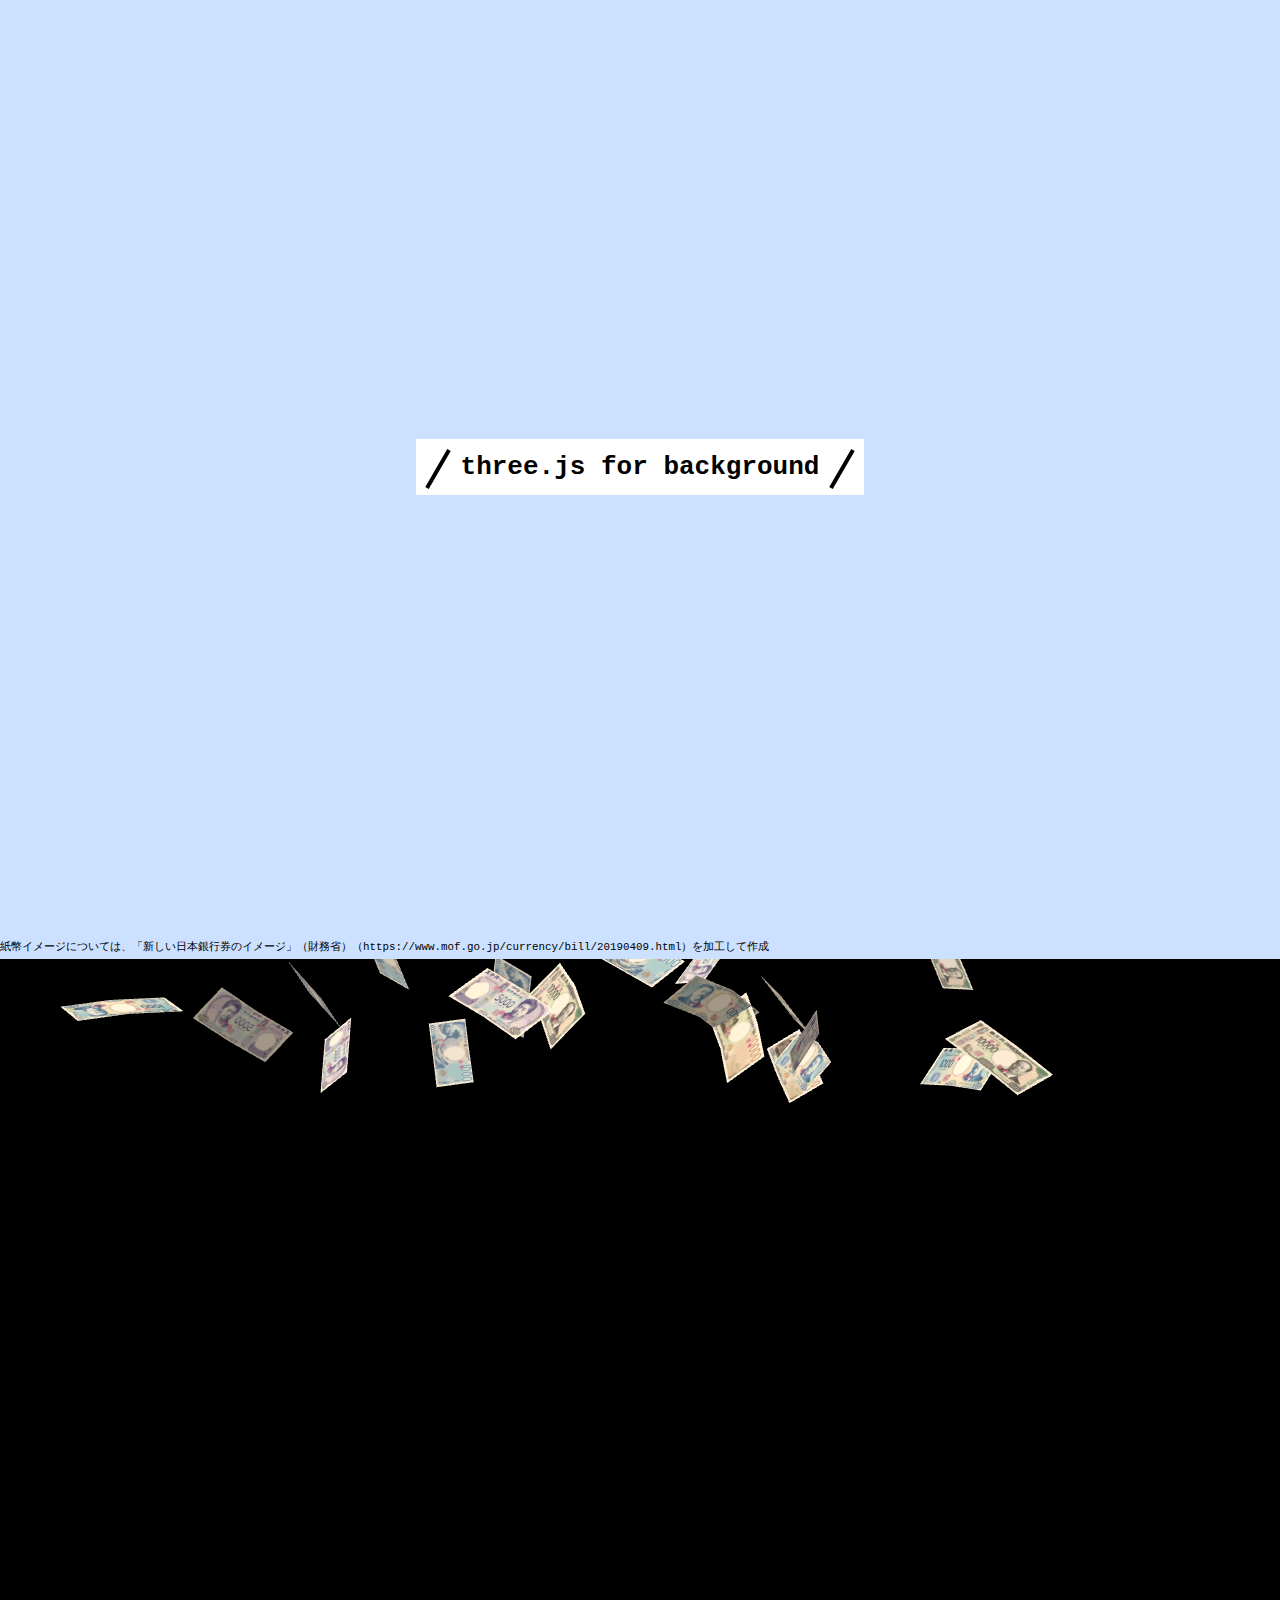
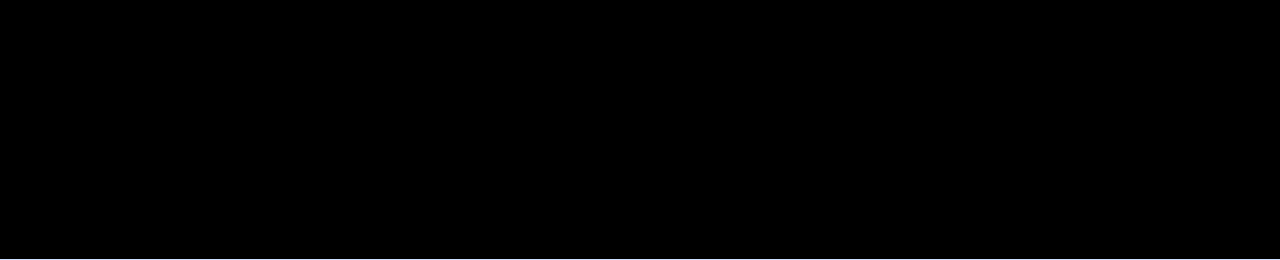
==== examples/okane_kasegitai_hito_he.html @ 5ffef7a6 "ファイル名を変更" ====
<!DOCTYPE html>
<html lang="en">
  <head>
    <title>three.js webgl - cloth simulation</title>
    <meta charset="utf-8" />
    <meta
      name="viewport"
      content="width=device-width, user-scalable=no, minimum-scale=1.0, maximum-scale=1.0"
    />
    <link type="text/css" rel="stylesheet" href="main.css" />
    <style>
      body {
        background-color: #cce0ff;
        color: #000;
      }
      a {
        color: #080;
      }
    </style>
  </head>

  <body>
    <h1><span>three.js for background</span></h1>

    <small
      >紙幣イメージについては、「新しい日本銀行券のイメージ」（財務省）（https://www.mof.go.jp/currency/bill/20190409.html）を加工して作成</small
    >

    <script type="module">
      import * as THREE from "../build/three.module.js";

      import Stats from "./jsm/libs/stats.module.js";
      import { GUI } from "./jsm/libs/dat.gui.module.js";

      import { OrbitControls } from "./jsm/controls/OrbitControls.js";

      /*
       * Cloth Simulation using a relaxed constraints solver
       */

      // Suggested Readings

      // Advanced Character Physics by Thomas Jakobsen Character
      // http://freespace.virgin.net/hugo.elias/models/m_cloth.htm
      // http://en.wikipedia.org/wiki/Cloth_modeling
      // http://cg.alexandra.dk/tag/spring-mass-system/
      // Real-time Cloth Animation http://www.darwin3d.com/gamedev/articles/col0599.pdf

      var params = {
        enableWind: true
      };

      var DAMPING = 0.05;
      var DRAG = 1 - DAMPING;
      var MASS = 500000;
      var restDistance = 60;

      var WIND_STRENGTH = 20000;

      var xSegs = 1;
      var ySegs = 2;

      var clothFunction = plane(restDistance * xSegs, restDistance * ySegs);

      //   var cloth = new Cloth(xSegs, ySegs);
      var clothes = [];

      var GRAVITY = 220 * 1.4;
      //   var gravity = new THREE.Vector3(50, -GRAVITY, 50).multiplyScalar(MASS);

      var TIMESTEP = 18 / 1000;
      var TIMESTEP_SQ = TIMESTEP * TIMESTEP;

      var windForce = new THREE.Vector3(0, 0, 0);

      var tmpForce = new THREE.Vector3();

      var lastTime;

      var MAX_CLOTH_COUNT = 20;

      function plane(width, height) {
        return function(u, v, target) {
          var x = (v + 0.5) * height;
          var y = 0;
          var z = (u - 0.5) * width;

          target.set(x, y, z);
        };
      }

      function Particle(x, y, z, mass) {
        this.position = new THREE.Vector3();
        this.previous = new THREE.Vector3();
        this.original = new THREE.Vector3();
        this.a = new THREE.Vector3(1, 0.5, 0); // acceleration
        this.mass = mass;
        this.invMass = 1 / mass;
        this.tmp = new THREE.Vector3();
        this.tmp2 = new THREE.Vector3();

        // init

        clothFunction(x, y, this.position); // position
        clothFunction(x, y, this.previous); // previous
        clothFunction(x, y, this.original);
      }

      // Force -> Acceleration

      Particle.prototype.addForce = function(force) {
        this.a.add(this.tmp2.copy(force).multiplyScalar(this.invMass));
      };

      // Performs Verlet integration

      Particle.prototype.integrate = function(timesq) {
        var newPos = this.tmp.subVectors(this.position, this.previous);
        newPos.multiplyScalar(DRAG).add(this.position);
        newPos.add(this.a.multiplyScalar(timesq));

        this.tmp = this.previous;
        this.previous = this.position;
        this.position = newPos;

        this.a.set(0, 0, 0);
      };

      var diff = new THREE.Vector3();

      function satisfyConstraints(p1, p2, distance) {
        diff.subVectors(p2.position, p1.position);
        var currentDist = diff.length();
        if (currentDist === 0) return; // prevents division by 0
        var correction = diff.multiplyScalar(1 - distance / currentDist);
        var correctionHalf = correction.multiplyScalar(0.04);
        p1.position.add(correctionHalf);
        p2.position.sub(correctionHalf);
      }

      function Cloth(w, h) {
        w = w || 10;
        h = h || 10;
        this.w = w;
        this.h = h;

        var particles = [];
        var constraints = [];

        var u, v;

        // Create particles
        for (v = 0; v <= h; v++) {
          for (u = 0; u <= w; u++) {
            particles.push(new Particle(u / w, v / h, 0, MASS));
          }
        }

        // Structural

        for (v = 0; v < h; v++) {
          for (u = 0; u < w; u++) {
            constraints.push([
              particles[index(u, v)],
              particles[index(u, v + 1)],
              restDistance
            ]);

            constraints.push([
              particles[index(u, v)],
              particles[index(u + 1, v)],
              restDistance
            ]);
          }
        }

        for (u = w, v = 0; v < h; v++) {
          constraints.push([
            particles[index(u, v)],
            particles[index(u, v + 1)],
            restDistance
          ]);
        }

        for (v = h, u = 0; u < w; u++) {
          constraints.push([
            particles[index(u, v)],
            particles[index(u + 1, v)],
            restDistance
          ]);
        }

        this.particles = particles;
        this.constraints = constraints;

        function index(u, v) {
          return u + v * (w + 1);
        }

        this.index = index;
      }

      function simulate(time) {
        if (!lastTime) {
          lastTime = time;
          return;
        }

        var i, j, k, il, kl, particles, particle, constraints, constraint;

        // Aerodynamics forces

        if (params.enableWind) {
          for (k = 0, kl = objects.length; k < kl; k++) {
            var indx;
            var normal = new THREE.Vector3();
            var indices = clothGeometrys[k].index;
            var normals = clothGeometrys[k].attributes.normal;

            particles = clothes[k].particles;

            for (i = 0, il = indices.count; i < il; i += 3) {
              for (j = 0; j < 3; j++) {
                indx = indices.getX(i + j);
                normal.fromBufferAttribute(normals, indx);
                tmpForce
                  .copy(normal)
                  .normalize()
                  .multiplyScalar(
                    normal.dot(windForce) * (k + 1) * Math.random()
                  );
                particles[indx].addForce(tmpForce);
              }
            }
          }
        }

        for (k = 0, kl = objects.length; k < kl; k++) {
          for (
            particles = clothes[k].particles, i = 0, il = particles.length;
            i < il;
            i++
          ) {
            var gravity = new THREE.Vector3(
              Math.random() * 500 - 250,
              -GRAVITY,
              Math.random() * 500 - 250
            ).multiplyScalar(MASS);

            particle = particles[i];
            particle.addForce(gravity);
            particle.integrate(TIMESTEP_SQ);
          }

          // Start Constraints

          constraints = clothes[k].constraints;
          il = constraints.length;

          for (i = 0; i < il; i++) {
            constraint = constraints[i];
            satisfyConstraints(constraint[0], constraint[1], constraint[2]);
          }
        }
      }

      /* testing cloth simulation */

      var container, stats;
      var camera, scene, renderer;

      var clothGeometry;
      var object;
      var clothGeometrys = [];
      var objects = [];

      init();
      animate();

      function init() {
        container = document.createElement("div");
        document.body.appendChild(container);

        // scene

        scene = new THREE.Scene();
        // scene.background = new THREE.Color(0xcce0ff);
        scene.background = new THREE.Color(0x000000);

        scene.fog = new THREE.Fog(0xcce0ff, 500, 10000);

        // camera

        camera = new THREE.PerspectiveCamera(
          30,
          window.innerWidth / window.innerHeight,
          1,
          10000
        );
        // camera.position.set(1000, 50, 1500);
        camera.position.set(2348.959, 448.537, 34.974);

        // lights

        scene.add(new THREE.AmbientLight(0x666666));

        var light = new THREE.DirectionalLight(0xdfebff, 1);
        light.position.set(50, 200, 100);
        light.position.multiplyScalar(1.3);

        light.castShadow = true;

        light.shadow.mapSize.width = 1024;
        light.shadow.mapSize.height = 1024;

        var d = 300;

        light.shadow.camera.left = -d;
        light.shadow.camera.right = d;
        light.shadow.camera.top = d;
        light.shadow.camera.bottom = -d;

        light.shadow.camera.far = 1000;

        scene.add(light);

        // cloth material

        addCloth(MAX_CLOTH_COUNT);

        // ground

        // var groundTexture = loader.load( 'textures/terrain/grasslight-big.jpg' );
        // groundTexture.wrapS = groundTexture.wrapT = THREE.RepeatWrapping;
        // groundTexture.repeat.set( 25, 25 );
        // groundTexture.anisotropy = 16;

        // var groundMaterial = new THREE.MeshLambertMaterial( { map: groundTexture } );

        // var mesh = new THREE.Mesh( new THREE.PlaneBufferGeometry( 20000, 20000 ), groundMaterial );
        // mesh.position.y = - 250;
        // mesh.rotation.x = - Math.PI / 2;
        // mesh.receiveShadow = true;
        // scene.add( mesh );

        // renderer

        renderer = new THREE.WebGLRenderer({ antialias: true });
        renderer.setPixelRatio(window.devicePixelRatio);
        renderer.setSize(window.innerWidth, window.innerHeight);

        container.appendChild(renderer.domElement);

        renderer.gammaInput = true;
        renderer.gammaOutput = true;

        renderer.shadowMap.enabled = true;

        // controls
        var controls = new OrbitControls(camera, renderer.domElement);
        controls.maxPolarAngle = Math.PI * 0.5;
        controls.minDistance = 1000;
        controls.maxDistance = 5000;

        // performance monitor

        // stats = new Stats();
        // container.appendChild(stats.dom);

        //

        window.addEventListener("resize", onWindowResize, false);

        //

        // var gui = new GUI();
        // gui.add(params, "enableWind");
      }

      //

      function onWindowResize() {
        camera.aspect = window.innerWidth / window.innerHeight;
        camera.updateProjectionMatrix();

        renderer.setSize(window.innerWidth, window.innerHeight);
      }

      //

      function animate() {
        requestAnimationFrame(animate);

        var time = Date.now();

        var windStrength = Math.cos(time / 7000) * WIND_STRENGTH + 40;

        windForce.set(
          Math.sin(time / 2000),
          Math.cos(time / 3000),
          Math.sin(time / 1000)
        );
        windForce.normalize();
        windForce.multiplyScalar(windStrength);

        if (Math.random() <= 0.6) addCloth(1);

        simulate(time);
        render();
        // stats.update();
      }

      function render() {
        console.log(object);

        var isTele = object.position.y < -300;

        for (var i = 0, il = objects.length; i < il; i++) {
          if (clothes[i].particles[0].position.y < -1500) {
            scene.remove(objects[i]);
            // objects.splice(i, 1);
            // clothes.splice(i, 1);
            // clothGeometrys.splice(i, 1);

            // i++;

            objects[i].visible = false;
          }

          var p = clothes[i].particles;

          for (var j = 0, jl = p.length; j < jl; j++) {
            var v = p[j].position;

            //   if (isTele) {
            //     object.visible = false;

            //     clothGeometry.attributes.position.setXYZ(i, v.x, v.y + 30, v.z);
            //     cloth.particles[i].position.y = v.y + 30;
            //     object.position.set(0, cloth.particles[0].position.y + 30, 0);
            //     // 回転させる
            //     var quaternion = object.quaternion;
            //     var target = new THREE.Quaternion();
            //     var axis = new THREE.Vector3(1, 1, 1).normalize();
            //     target.setFromAxisAngle(axis, Math.PI / 2);
            //     quaternion.multiply(target);

            //     object.visible = true;
            //   } else {
            //     clothGeometry.attributes.position.setXYZ(i, v.x, v.y, v.z);
            //     cloth.particles[i].position.y = v.y;
            //     object.position.set(0, cloth.particles[0].position.y, 0);
            //   }

            clothGeometrys[i].attributes.position.setXYZ(j, v.x, v.y, v.z);
          }
          clothGeometrys[i].attributes.position.needsUpdate = true;

          clothGeometrys[i].computeVertexNormals();

          var quaternion = objects[i].quaternion;
          var target = new THREE.Quaternion();
          var axis = new THREE.Vector3(
            Math.random() * 0.001,
            0,
            Math.random() * 0.001
          );
          target.setFromAxisAngle(axis, Math.PI / 180);
          quaternion.multiply(target);
        }

        console.log(camera.position);

        renderer.render(scene, camera);
      }

      function addCloth(count) {
        var textures = [
          "10000_o",
          "10000_u",
          "5000_o",
          "5000_u",
          "1000_o",
          "1000_u"
        ];

        var loader = new THREE.TextureLoader();

        // Cloth追加処理
        for (var i = 0; i < count; i++) {
          clothes.push(new Cloth(xSegs, ySegs));
          var index = clothes.length - 1;

          var clothTexture = loader.load(
            "textures/patterns/" +
              textures[Math.floor(Math.random() * textures.length)] +
              ".png"
          );
          clothTexture.anisotropy = 16;

          var clothMaterial = new THREE.MeshLambertMaterial({
            map: clothTexture,
            side: THREE.DoubleSide,
            alphaTest: 0.5
          });

          // cloth geometry

          // clothGeometry = new THREE.ParametricBufferGeometry(
          //   clothFunction,
          //   cloth.w,
          //   cloth.h
          // );

          clothGeometrys.push(
            new THREE.ParametricBufferGeometry(
              clothFunction,
              clothes[index].w,
              clothes[index].h
            )
          );

          // cloth mesh

          // object = new THREE.Mesh(clothGeometry, clothMaterial);
          // object.position.set(0, 300, 0);
          // object.castShadow = true;
          // scene.add(object);

          object = new THREE.Mesh(clothGeometrys[index], clothMaterial);
          object.position.set(
            Math.random() * 1000 - 500,
            Math.random() * 500 + 500,
            Math.random() * 1000 - 500
          );
          object.castShadow = true;

          var quaternion = object.quaternion;
          var target = new THREE.Quaternion();
          var axis = new THREE.Vector3(
            Math.random() - 0.5,
            Math.random() - 0.5,
            Math.random() - 0.5
          ).normalize();
          target.setFromAxisAngle(axis, Math.PI / 3);
          quaternion.multiply(target);

          scene.add(object);

          objects.push(object);
        }

        object.customDepthMaterial = new THREE.MeshDepthMaterial({
          depthPacking: THREE.RGBADepthPacking,
          map: clothTexture,
          alphaTest: 0.5
        });
      }
    </script>
  </body>
</html>
---- examples/main.css ----
body {
  margin: 0;
  background-color: #000;
  color: #fff;
  font-family: Monospace;
  font-size: 13px;
  line-height: 24px;
}

a {
  color: #ff0;
  text-decoration: none;
}

a:hover {
  text-decoration: underline;
}

button {
  cursor: pointer;
  text-transform: uppercase;
}

canvas {
  display: block;
}

#info {
  position: absolute;
  top: 0px;
  width: 100%;
  padding: 10px;
  box-sizing: border-box;
  text-align: center;
  -moz-user-select: none;
  -webkit-user-select: none;
  -ms-user-select: none;
  user-select: none;
  z-index: 1; /* TODO Solve this in HTML */
}

.dg.ac {
  -moz-user-select: none;
  -webkit-user-select: none;
  -ms-user-select: none;
  user-select: none;
  z-index: 2 !important; /* TODO Solve this in HTML */
}

#three-canvas {
  position: fixed;
  z-index: -999;
  top: 0;
  left: 0;
}

h1 {
  color: #000;
  width: 100vw;
  height: 100vh;
  display: flex; /* 要素をflexboxに対応させる */
  align-items: center; /* 縦方向の中央揃え */
  justify-content: center; /* 横方向の中央揃え */
  flex-direction: column;
  font-size: 2em;
}

h1 > span {
  position: relative;
  display: inline-block;
  padding: 16px 45px;
  font-weight: bold;
  background-color: #fff;
}

h1 > span:before,
h1 > span:after {
  content: "";
  position: absolute;
  top: 50%;
  display: inline-block;
  width: 44px;
  height: 4px;
  background-color: black;
  -webkit-transform: rotate(-60deg);
  transform: rotate(-60deg);
}

h1 > span:before {
  left: 0;
}

h1 > span:after {
  right: 0;
}

.main-contents {
  width: 100vw;
  font-size: 1.3em;
  color: #fff;
  background: #000;
  padding: 3vh 10vw;
  margin-bottom: 10vw;
}
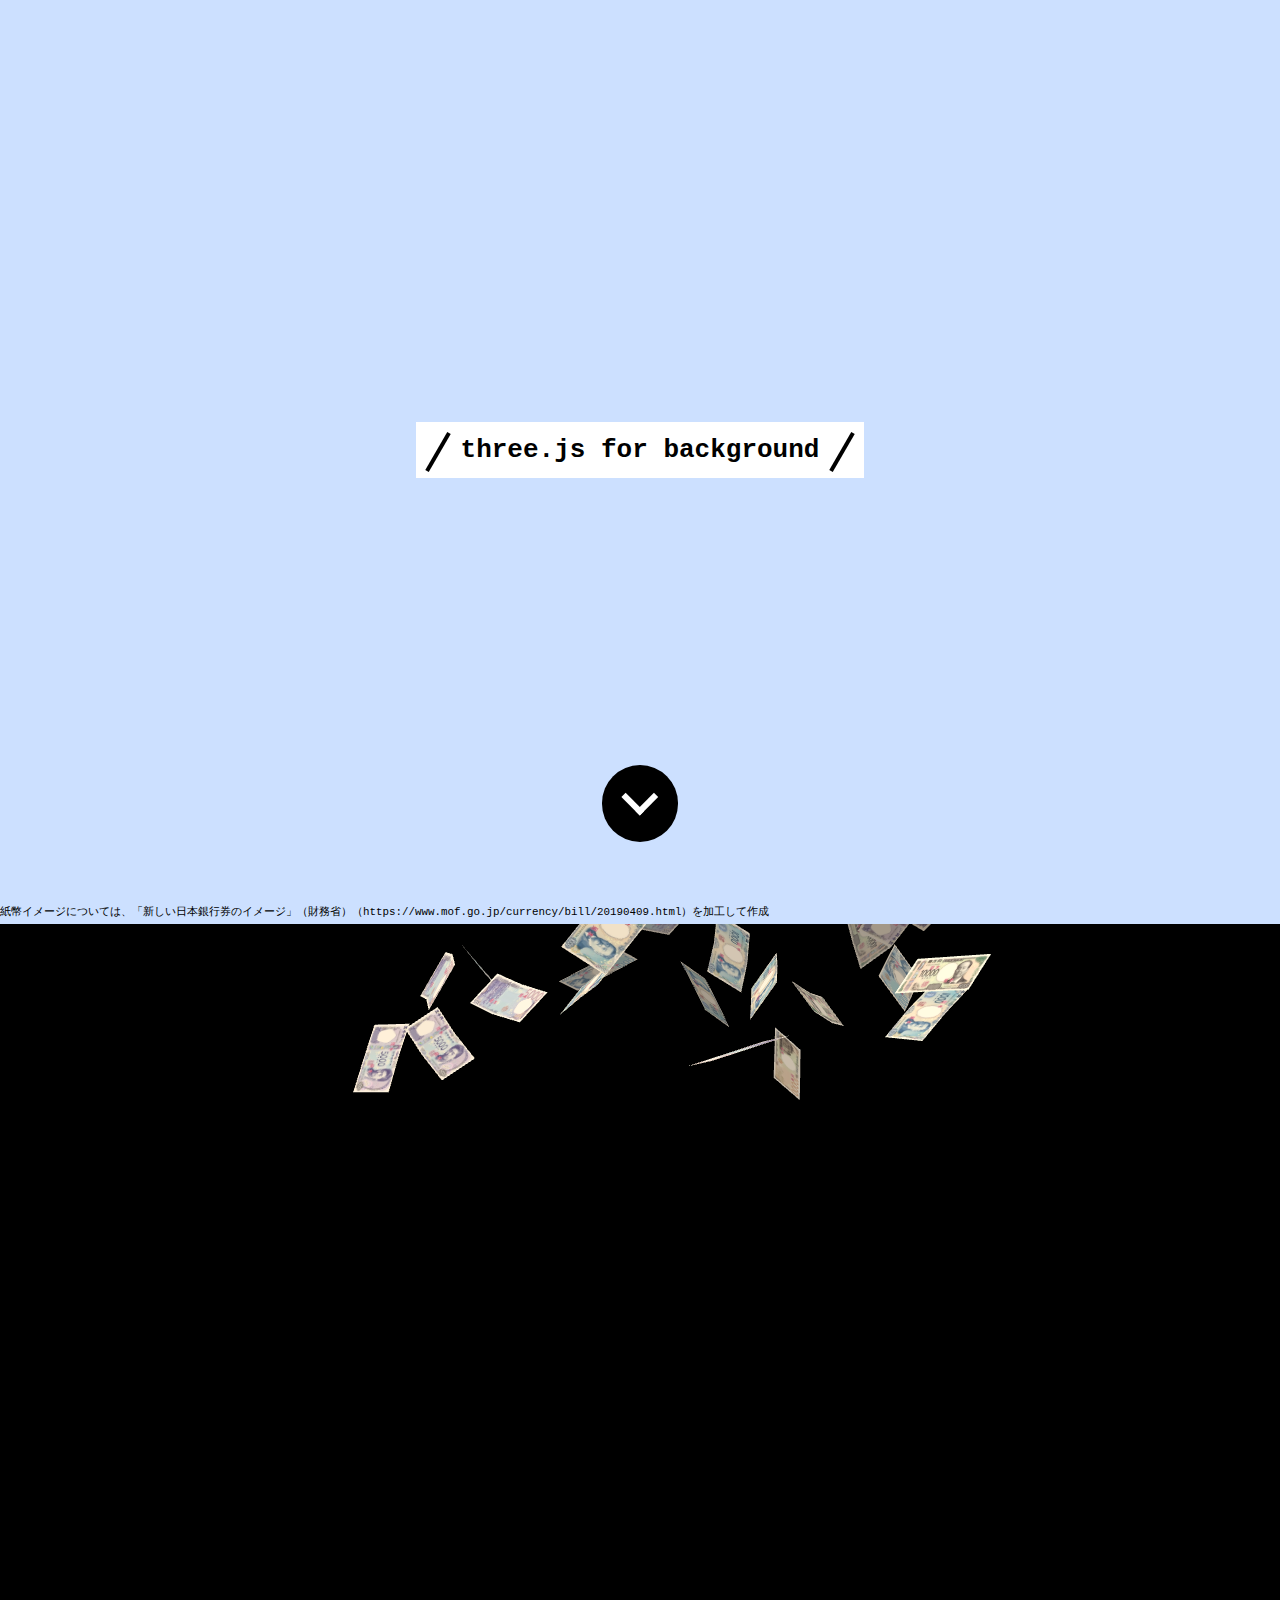
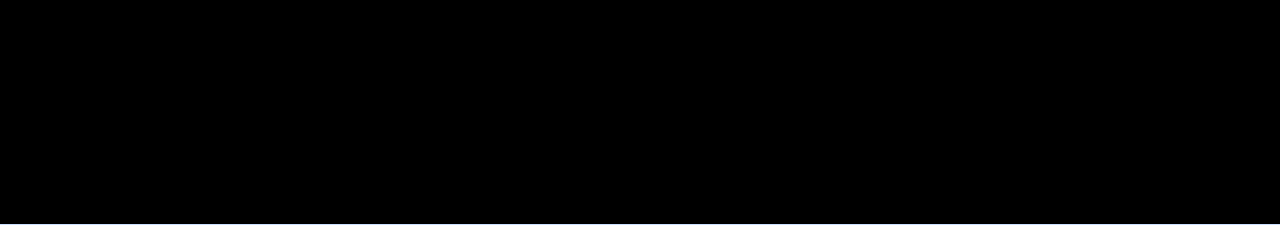
==== commit 20dab377: "余分なコメントを除去" ====
--- a/examples/okane_kasegitai_hito_he.html
+++ b/examples/okane_kasegitai_hito_he.html
@@ -62,11 +62,9 @@
 
       var clothFunction = plane(restDistance * xSegs, restDistance * ySegs);
 
-      //   var cloth = new Cloth(xSegs, ySegs);
       var clothes = [];
 
       var GRAVITY = 220 * 1.4;
-      //   var gravity = new THREE.Vector3(50, -GRAVITY, 50).multiplyScalar(MASS);
 
       var TIMESTEP = 18 / 1000;
       var TIMESTEP_SQ = TIMESTEP * TIMESTEP;
@@ -328,21 +326,6 @@
 
         addCloth(MAX_CLOTH_COUNT);
 
-        // ground
-
-        // var groundTexture = loader.load( 'textures/terrain/grasslight-big.jpg' );
-        // groundTexture.wrapS = groundTexture.wrapT = THREE.RepeatWrapping;
-        // groundTexture.repeat.set( 25, 25 );
-        // groundTexture.anisotropy = 16;
-
-        // var groundMaterial = new THREE.MeshLambertMaterial( { map: groundTexture } );
-
-        // var mesh = new THREE.Mesh( new THREE.PlaneBufferGeometry( 20000, 20000 ), groundMaterial );
-        // mesh.position.y = - 250;
-        // mesh.rotation.x = - Math.PI / 2;
-        // mesh.receiveShadow = true;
-        // scene.add( mesh );
-
         // renderer
 
         renderer = new THREE.WebGLRenderer({ antialias: true });
@@ -362,19 +345,9 @@
         controls.minDistance = 1000;
         controls.maxDistance = 5000;
 
-        // performance monitor
-
-        // stats = new Stats();
-        // container.appendChild(stats.dom);
-
         //
 
         window.addEventListener("resize", onWindowResize, false);
-
-        //
-
-        // var gui = new GUI();
-        // gui.add(params, "enableWind");
       }
 
       //
@@ -407,7 +380,6 @@
 
         simulate(time);
         render();
-        // stats.update();
       }
 
       function render() {
@@ -418,11 +390,6 @@
         for (var i = 0, il = objects.length; i < il; i++) {
           if (clothes[i].particles[0].position.y < -1500) {
             scene.remove(objects[i]);
-            // objects.splice(i, 1);
-            // clothes.splice(i, 1);
-            // clothGeometrys.splice(i, 1);
-
-            // i++;
 
             objects[i].visible = false;
           }
@@ -431,26 +398,6 @@
 
           for (var j = 0, jl = p.length; j < jl; j++) {
             var v = p[j].position;
-
-            //   if (isTele) {
-            //     object.visible = false;
-
-            //     clothGeometry.attributes.position.setXYZ(i, v.x, v.y + 30, v.z);
-            //     cloth.particles[i].position.y = v.y + 30;
-            //     object.position.set(0, cloth.particles[0].position.y + 30, 0);
-            //     // 回転させる
-            //     var quaternion = object.quaternion;
-            //     var target = new THREE.Quaternion();
-            //     var axis = new THREE.Vector3(1, 1, 1).normalize();
-            //     target.setFromAxisAngle(axis, Math.PI / 2);
-            //     quaternion.multiply(target);
-
-            //     object.visible = true;
-            //   } else {
-            //     clothGeometry.attributes.position.setXYZ(i, v.x, v.y, v.z);
-            //     cloth.particles[i].position.y = v.y;
-            //     object.position.set(0, cloth.particles[0].position.y, 0);
-            //   }
 
             clothGeometrys[i].attributes.position.setXYZ(j, v.x, v.y, v.z);
           }
@@ -504,14 +451,6 @@
             alphaTest: 0.5
           });
 
-          // cloth geometry
-
-          // clothGeometry = new THREE.ParametricBufferGeometry(
-          //   clothFunction,
-          //   cloth.w,
-          //   cloth.h
-          // );
-
           clothGeometrys.push(
             new THREE.ParametricBufferGeometry(
               clothFunction,
@@ -519,13 +458,6 @@
               clothes[index].h
             )
           );
-
-          // cloth mesh
-
-          // object = new THREE.Mesh(clothGeometry, clothMaterial);
-          // object.position.set(0, 300, 0);
-          // object.castShadow = true;
-          // scene.add(object);
 
           object = new THREE.Mesh(clothGeometrys[index], clothMaterial);
           object.position.set(
--- a/examples/main.css
+++ b/examples/main.css
@@ -58,11 +58,12 @@
   color: #000;
   width: 100vw;
   height: 100vh;
-  display: flex; /* 要素をflexboxに対応させる */
-  align-items: center; /* 縦方向の中央揃え */
-  justify-content: center; /* 横方向の中央揃え */
+  display: flex;
+  align-items: center;
+  justify-content: center;
   flex-direction: column;
   font-size: 2em;
+  margin: 0;
 }
 
 h1 > span {
@@ -73,8 +74,8 @@
   background-color: #fff;
 }
 
-h1 > span:before,
-h1 > span:after {
+h1 > span::before,
+h1 > span::after {
   content: "";
   position: absolute;
   top: 50%;
@@ -86,19 +87,50 @@
   transform: rotate(-60deg);
 }
 
-h1 > span:before {
+h1 > span::before {
   left: 0;
 }
 
-h1 > span:after {
+h1 > span::after {
   right: 0;
 }
 
+h1::before,
+h1::after {
+  position: absolute;
+  content: "";
+  top: 85vh;
+  left: 47vw;
+}
+
+h1::before {
+  background: #000;
+  left: 47vw;
+  width: 6vw;
+  height: 6vw;
+  border-radius: 50%;
+}
+h1::after {
+  box-sizing: border-box;
+  width: 2vw;
+  height: 2vw;
+  margin: 1.5vw 2vw;
+  border-right: 0.5vw solid #fff;
+  border-bottom: 0.5vw solid #fff;
+  transform: rotate(45deg);
+}
+
 .main-contents {
-  width: 100vw;
+  width: 90vw;
   font-size: 1.3em;
   color: #fff;
   background: #000;
+  box-sizing: border-box;
   padding: 3vh 10vw;
-  margin-bottom: 10vw;
+  margin: 0 5vw 10vw;
 }
+
+#copyright {
+  width: 100vw;
+  text-align: center;
+}
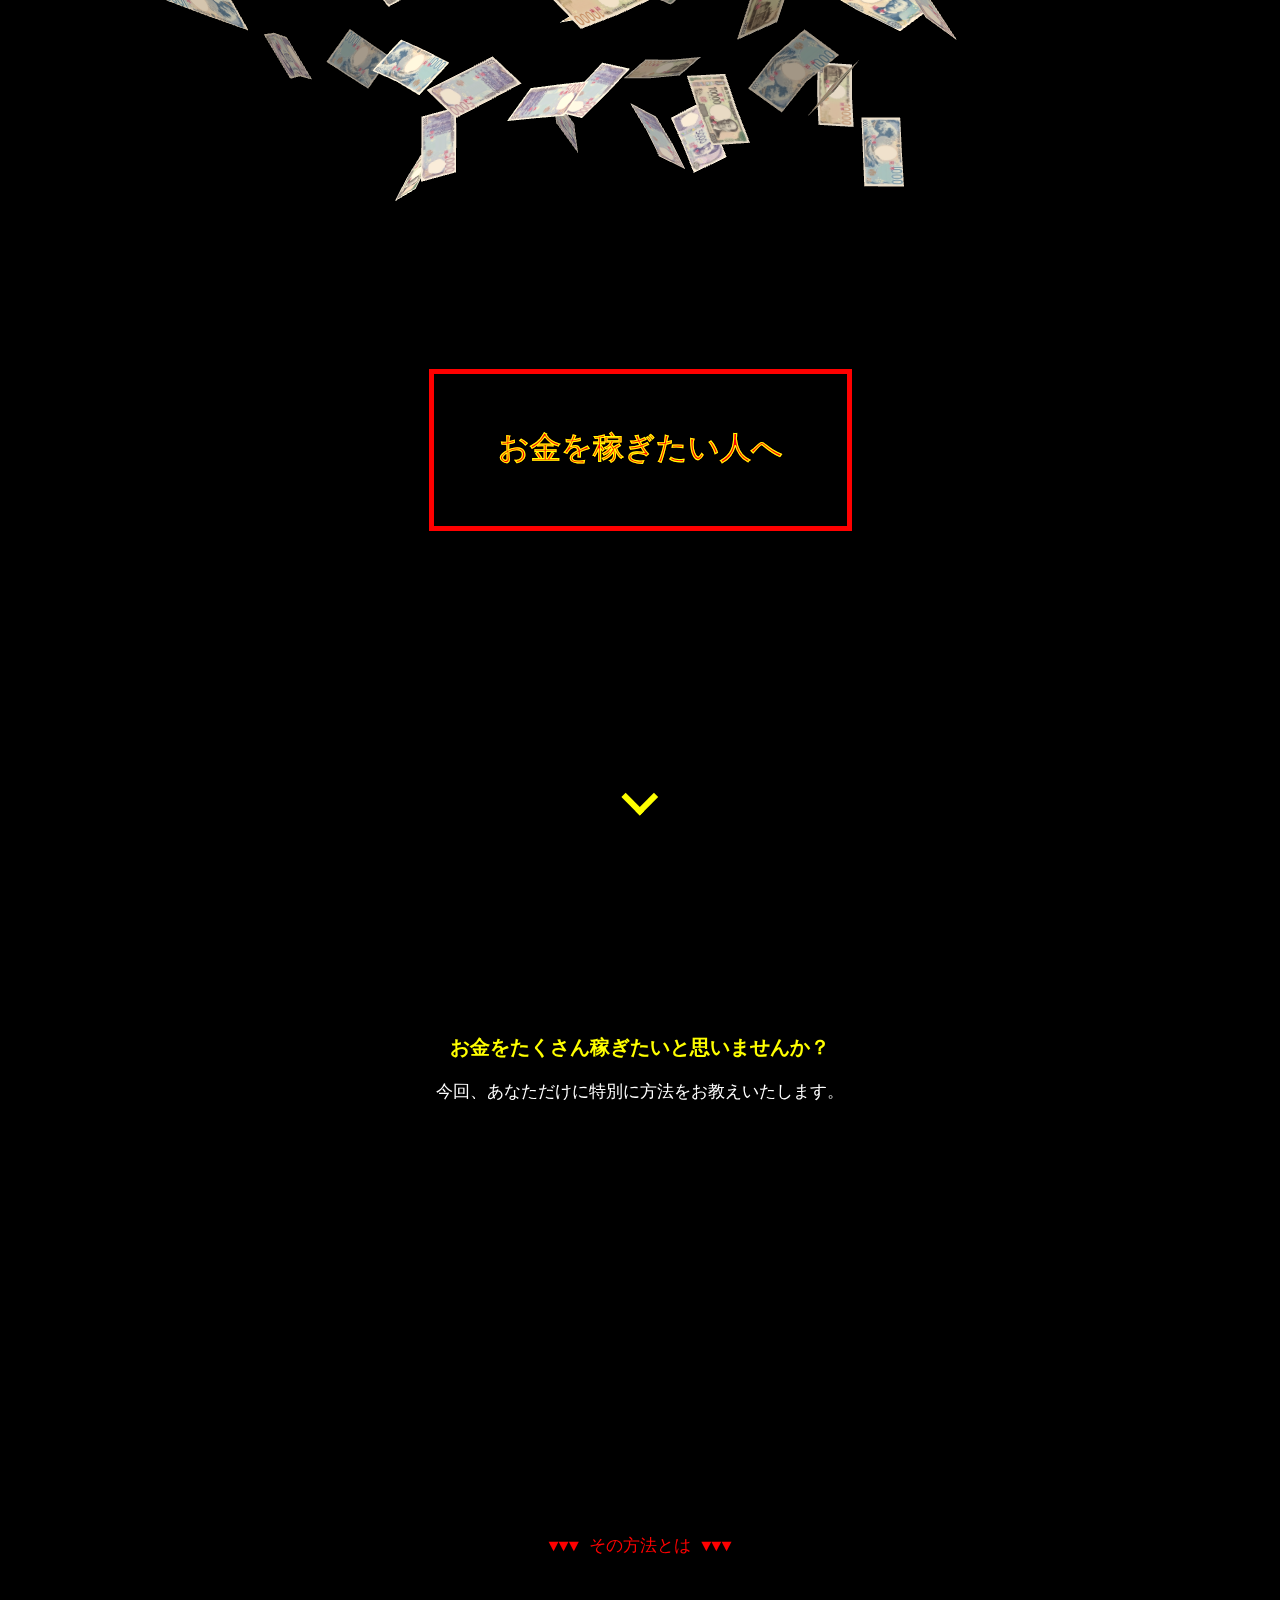
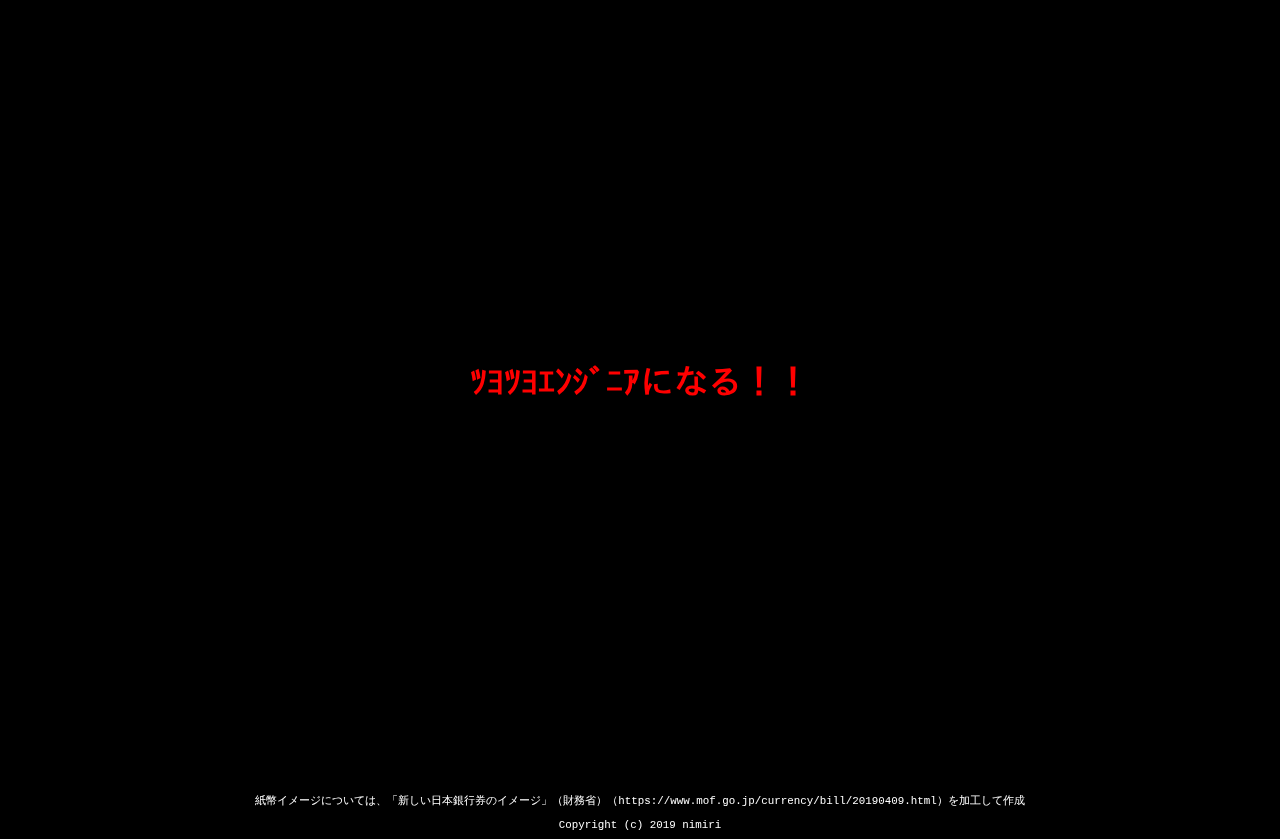
==== commit c8e7b749: "デザインの修正" ====
--- a/examples/okane_kasegitai_hito_he.html
+++ b/examples/okane_kasegitai_hito_he.html
@@ -1,30 +1,40 @@
 <!DOCTYPE html>
 <html lang="en">
   <head>
-    <title>three.js webgl - cloth simulation</title>
+    <title>お金を稼ぎたい人へ</title>
     <meta charset="utf-8" />
     <meta
       name="viewport"
       content="width=device-width, user-scalable=no, minimum-scale=1.0, maximum-scale=1.0"
     />
-    <link type="text/css" rel="stylesheet" href="main.css" />
-    <style>
-      body {
-        background-color: #cce0ff;
-        color: #000;
-      }
-      a {
-        color: #080;
-      }
-    </style>
+    <link type="text/css" rel="stylesheet" href="main_okane.css" />
   </head>
 
   <body>
-    <h1><span>three.js for background</span></h1>
+    <div id="three-canvas"></div>
+
+    <h1><span>お金を稼ぎたい人へ</span></h1>
+
+    <div class="arrow"></div>
+
+    <div class="main-contents">
+      <h3 class="text-yellow">お金をたくさん稼ぎたいと思いませんか？</h3>
+      <p>今回、あなただけに特別に方法をお教えいたします。</p>
+    </div>
+
+    <div class="main-contents">
+      <span class="text-red">▼▼▼&nbsp;その方法とは&nbsp;▼▼▼</span>
+    </div>
+
+    <div class="main-contents">
+      <span class="text-red text-bold text-large">ﾂﾖﾂﾖｴﾝｼﾞﾆｱになる！！</span>
+    </div>
 
     <small
       >紙幣イメージについては、「新しい日本銀行券のイメージ」（財務省）（https://www.mof.go.jp/currency/bill/20190409.html）を加工して作成</small
     >
+
+    <div id="copyright"><small>Copyright (c) 2019 nimiri</small></div>
 
     <script type="module">
       import * as THREE from "../build/three.module.js";
@@ -277,7 +287,7 @@
 
       function init() {
         container = document.createElement("div");
-        document.body.appendChild(container);
+        document.getElementById("three-canvas").appendChild(container);
 
         // scene
 
--- a/examples/main_okane.css
+++ b/examples/main_okane.css
@@ -0,0 +1,128 @@
+body {
+  margin: 0;
+  background-color: #000;
+  color: #fff;
+  font-family: Monospace;
+  font-size: 13px;
+  line-height: 24px;
+  text-align: center;
+}
+
+a {
+  color: #ff0;
+  text-decoration: none;
+}
+
+a:hover {
+  text-decoration: underline;
+}
+
+button {
+  cursor: pointer;
+  text-transform: uppercase;
+}
+
+canvas {
+  display: block;
+}
+
+#info {
+  position: absolute;
+  top: 0px;
+  width: 100%;
+  padding: 10px;
+  box-sizing: border-box;
+  text-align: center;
+  -moz-user-select: none;
+  -webkit-user-select: none;
+  -ms-user-select: none;
+  user-select: none;
+  z-index: 1; /* TODO Solve this in HTML */
+}
+
+.dg.ac {
+  -moz-user-select: none;
+  -webkit-user-select: none;
+  -ms-user-select: none;
+  user-select: none;
+  z-index: 2 !important; /* TODO Solve this in HTML */
+}
+
+#three-canvas {
+  position: fixed;
+  z-index: -999;
+  top: 0;
+  left: 0;
+}
+
+h1 {
+  color: #f00;
+  width: 100vw;
+  height: 100vh;
+  display: flex;
+  align-items: center;
+  justify-content: center;
+  flex-direction: column;
+  font-size: 2.4em;
+  margin: 0;
+}
+
+h1 > span {
+  position: relative;
+  display: inline-block;
+  padding: 5vw 5vw;
+  font-weight: bold;
+  background-color: #000;
+  border: 5px solid #f00;
+  -webkit-text-stroke: 0.1px #ff0;
+  text-stroke: 0.1px #ff0;
+}
+
+h1::after {
+  position: absolute;
+  content: "";
+  top: 85vh;
+  left: 47vw;
+}
+
+h1::after {
+  box-sizing: border-box;
+  width: 2vw;
+  height: 2vw;
+  margin: 1.5vw 2vw;
+  border-right: 0.5vw solid #ff0;
+  border-bottom: 0.5vw solid #ff0;
+  transform: rotate(45deg);
+}
+
+.main-contents {
+  width: 90vw;
+  font-size: 1.3em;
+  color: #fff;
+  background: #000;
+  box-sizing: border-box;
+  padding: 3vh 10vw;
+  margin: 10vh 5vw 40vh;
+  text-align: center;
+}
+
+.text-red {
+  color: #f00;
+}
+
+.text-yellow {
+  color: #ff0;
+}
+
+.text-bold {
+  font-weight: bold;
+}
+
+.text-large {
+  font-size: 2em;
+}
+
+#copyright {
+  width: 100vw;
+  text-align: center;
+}
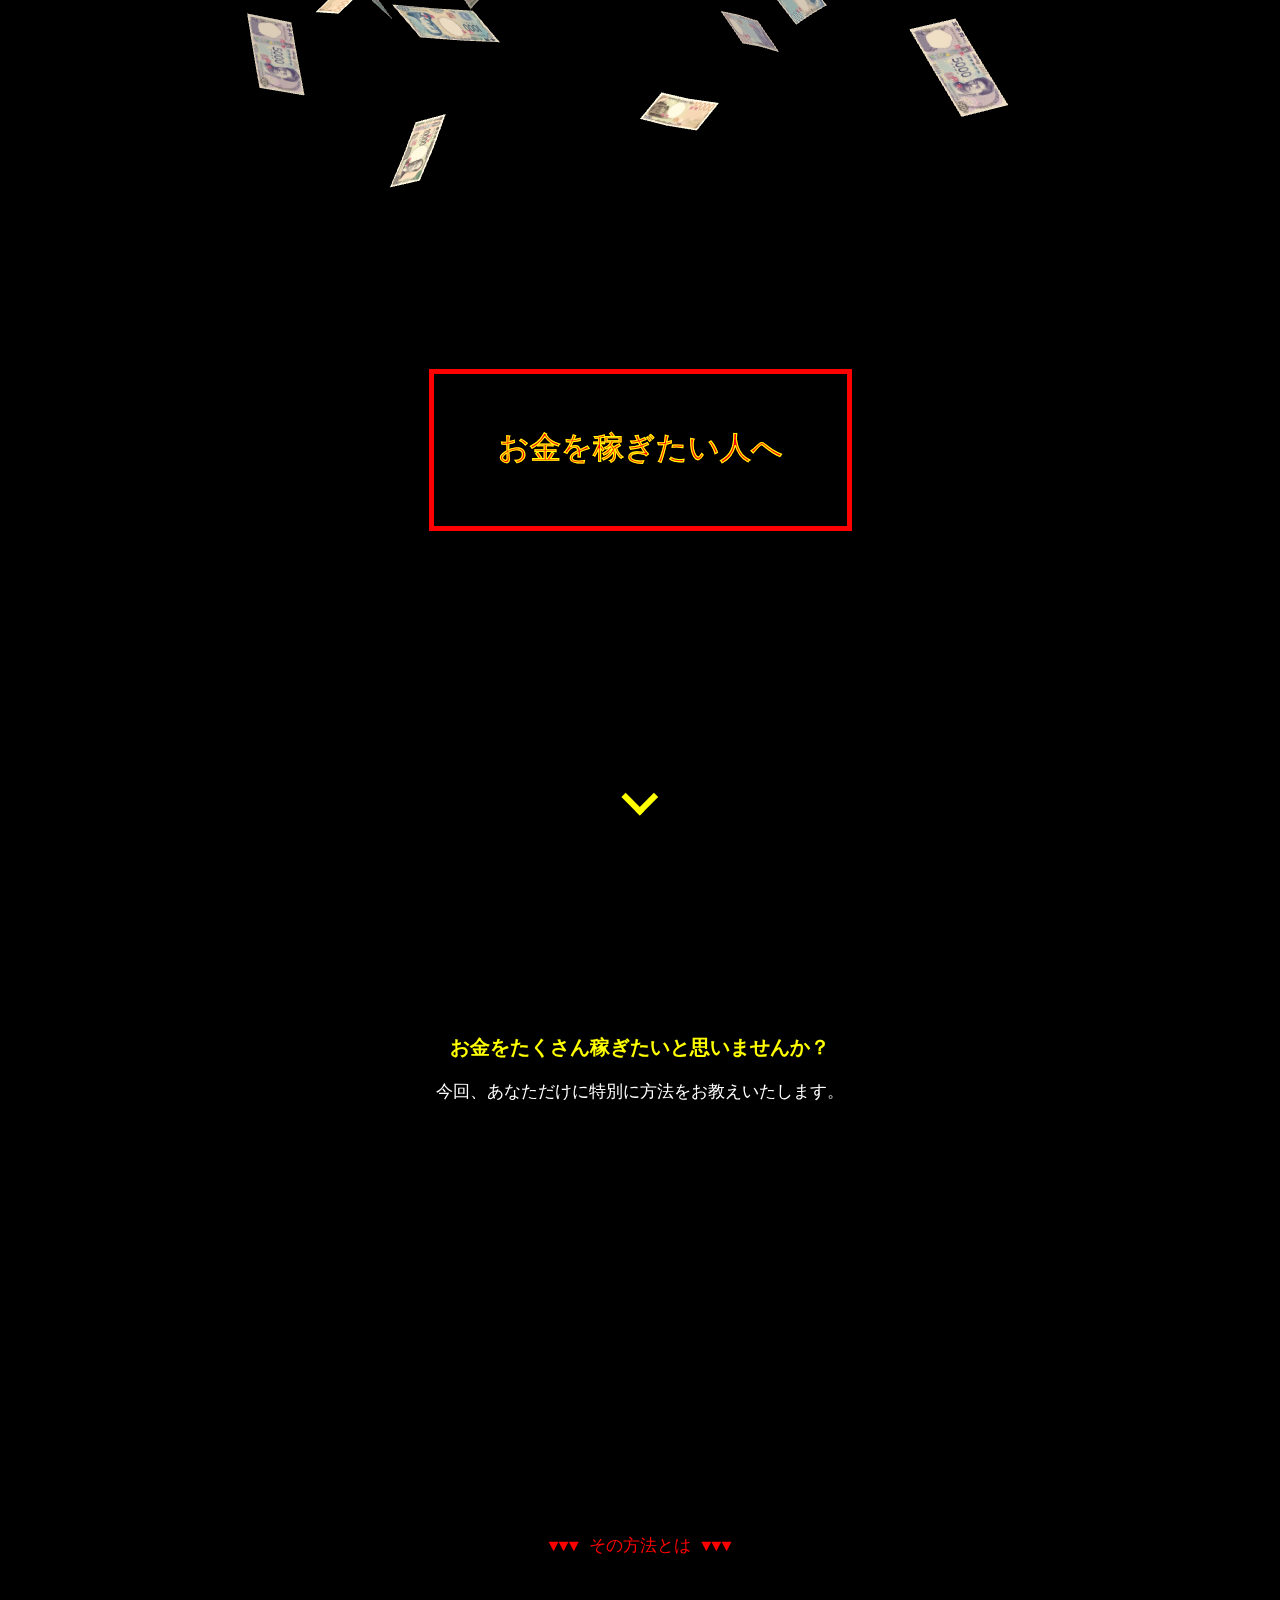
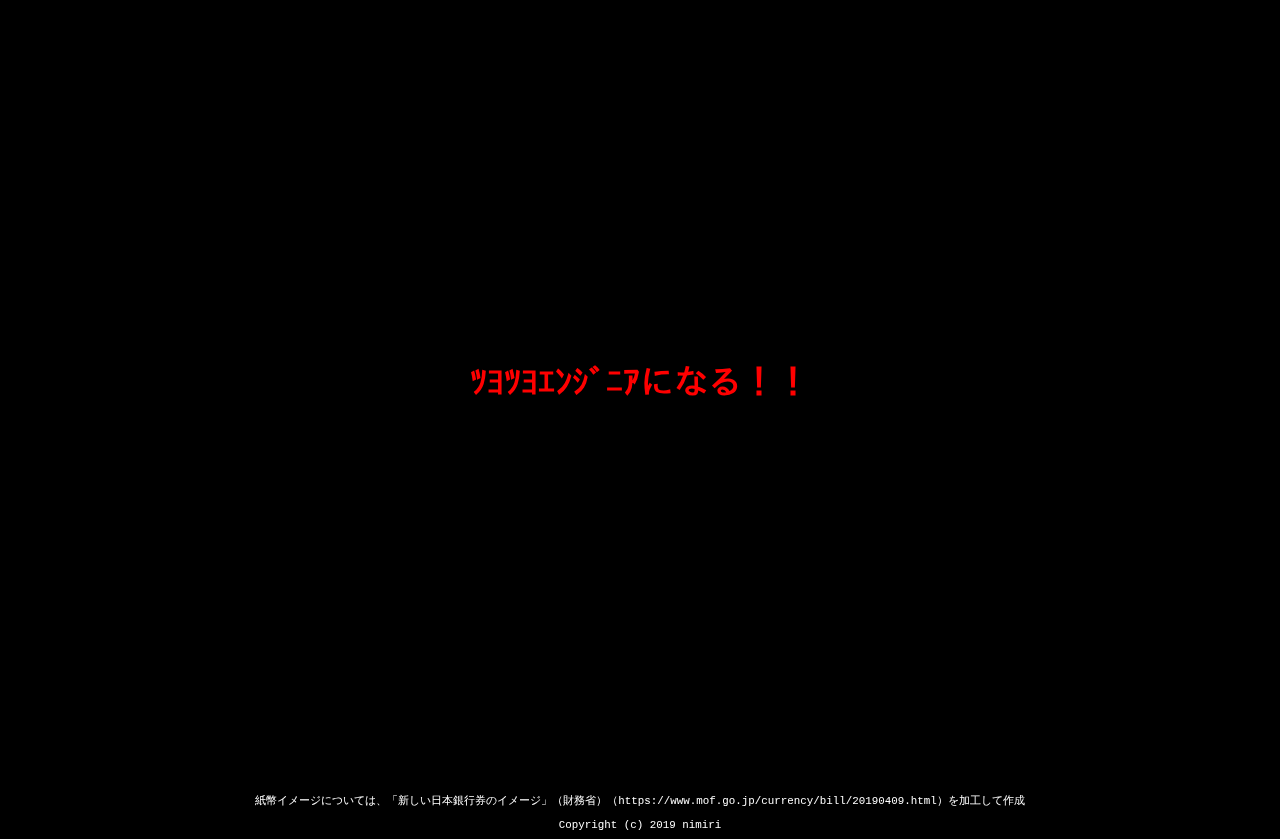
==== commit 848890d3: "デバッグ用のログ出力が残っていたので、除去" ====
--- a/examples/okane_kasegitai_hito_he.html
+++ b/examples/okane_kasegitai_hito_he.html
@@ -393,8 +393,6 @@
       }
 
       function render() {
-        console.log(object);
-
         var isTele = object.position.y < -300;
 
         for (var i = 0, il = objects.length; i < il; i++) {
@@ -426,8 +424,6 @@
           quaternion.multiply(target);
         }
 
-        console.log(camera.position);
-
         renderer.render(scene, camera);
       }
 
